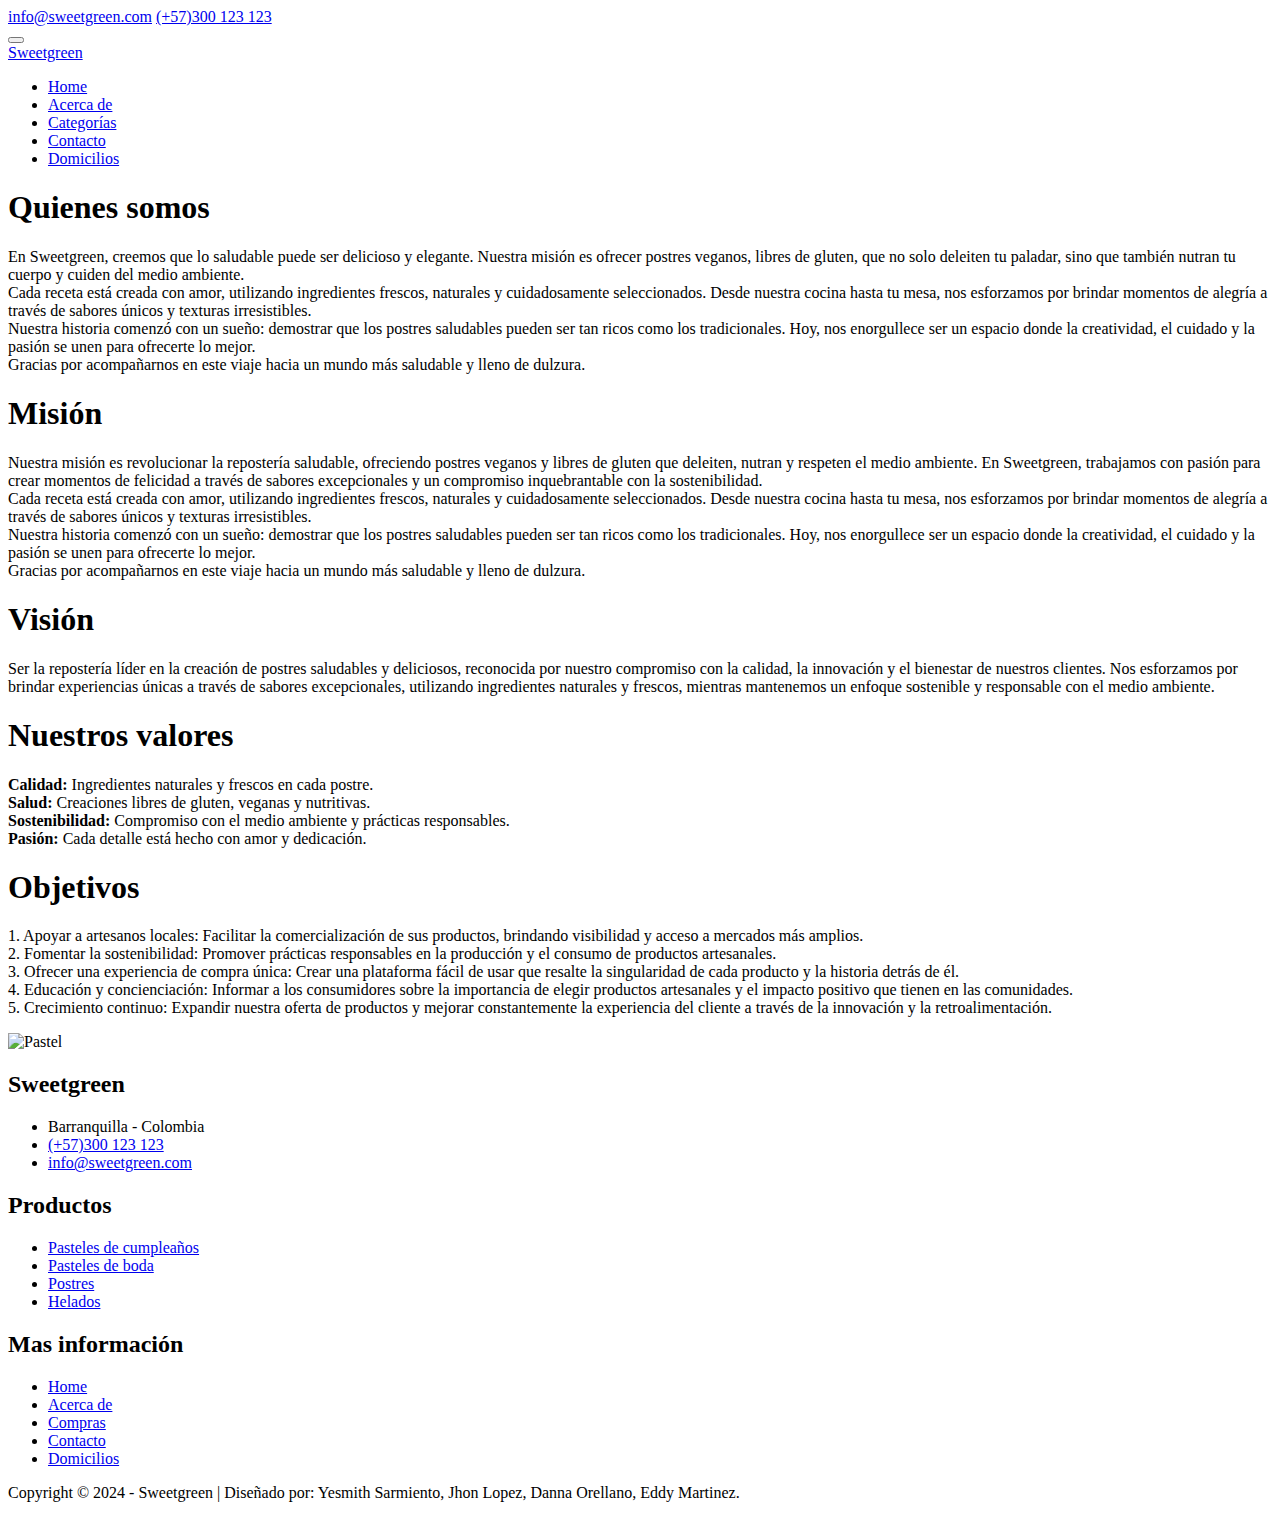
==== About.html @ d4d69380 "Add files via upload" ====
<!DOCTYPE html>
<html lang="en">
<head>
    <meta charset="UTF-8">
    <meta name="viewport" content="width=device-width, initial-scale=1.0">
    <title>Sweetgreen - Sobre nosotros</title>
    <!-- Conexión con fuentes -->
    <link href="https://fonts.googleapis.com/css2?family=Playfair+Display:ital,wght@0,400..900;1,400..900&display=swap" rel="stylesheet">
    <link href="https://fonts.googleapis.com/css2?family=Raleway:wght@400;700;800&display=swap" rel="stylesheet">
    <!--  -->
    <!-- Conexión con el Main Bootstrap -->
    <link href="https://cdn.jsdelivr.net/npm/bootstrap@5.0.2/dist/css/bootstrap.min.css" rel="stylesheet" 
    integrity="sha384-EVSTQN3/azprG1Anm3QDgpJLIm9Nao0Yz1ztcQTwFspd3yD65VohhpuuCOmLASjC" crossorigin="anonymous">
    <!--  -->
    <!-- Iconos -->
    <link rel="apple-touch-icon" href="assets/img/">
    <!-- css -->
     <link rel="stylesheet" href="assets/css/bootstrap.min.css">
     <link rel="stylesheet" href="assets/css/templatemo.css">
     <link rel="stylesheet" href="assets/css/custom.css">
     <link rel="stylesheet" href="assets/css/fontawesome.min.css">

</head>
<body">

    <!-- Inicio del Encabezado -->
    <nav class="navbar navbar-expand-lg bg-dark navbar-light" id="templatemo_nav_top">
        <div class="container text-light">
            <div class="w-100 d-flex justify-content-between">
                <div>
                    <i class="fa fa-envelope mx-2"></i>
                    <a class="navbar-sm-brand text-light text-decoration-none" href="mailto:info@sweetgreen.com">info@sweetgreen.com</a>
                    <i class="fa fa-phone mx-2"></i>
                    <a class="navbar-sm-brand text-light text-decoration-none" href="tel: (+57)300 123 123">(+57)300 123 123</a>
                </div>
                <div>
                    <a class="text-light" href="https://fb.com/templatemo" target="_blank" rel="sponsored"><i class="fab fa-facebook-f fa-sm fa-fw me-2"></i></a>
                    <a class="text-light" href="https://www.instagram.com/" target="_blank"><i class="fab fa-instagram fa-sm fa-fw me-2"></i></a>
                    <a class="text-light" href="https://twitter.com/" target="_blank"><i class="fab fa-twitter fa-sm fa-fw me-2"></i></a>
                </div>
            </div> 
        </div>
    </nav>
    <!-- Fin del Encabezado -->

    <!-- Inicio del Menu (Barra Horizontal) -->
     <nav class="navbar navbar-expand-lg navbar-light shadow">
        <button class="navbar-toggler" type="button" data-bs-toggle="collapse" data-bs-target="#opciones">
            <span class="navbar-toggler-icon"></span>
        </button>
        <div class="container d-flex justify-content-between align-items-center">
            <a class="navbar-brand text-success logo h1 align-self-center" href="index.html">Sweetgreen</a>
            <div class="align-self-center collapse navbar-collapse flex-fill d-lg-flex justify-content-lg-between" id="opciones">
                <ul class="nav navbar-nav d-flex justify-content-between mx-lg-auto">
                    <li class="nav-item">
                        <a class="nav-link" href="index.html">Home</a>
                    </li>
                    <li class="nav-item">
                        <a class="nav-link" href="About.html">Acerca de</a>
                    </li>
                    <li class="nav-item">
                        <a class="nav-link" href="Shop.html">Categorías</a>
                    </li>
                    <li class="nav-item">
                        <a class="nav-link" href="Contacto.html">Contacto</a>
                    </li>
                    <li class="nav-item">
                        <a class="nav-link" href="Domicilios.html">Domicilios</a>
                    </li>
                </ul>
            </div>
        </div>
 
     </nav>
    <!-- Fin del Menu (Barra Horizontal) -->

    <!-- Contenido de Página -->

    <!-- Inicio de Acerca de-->
    <section class="bg-success py-5">
        <div class="container">
            <div class="row align-items-center">
                <div class="col-md-8 text-white">
                    <h1>Quienes somos</h1>
                        <p>
                            En Sweetgreen, creemos que lo saludable puede ser delicioso y elegante.
                            Nuestra misión es ofrecer postres veganos, libres de gluten, que no solo deleiten tu paladar, sino que también nutran tu cuerpo y cuiden del medio ambiente.
                            <br>Cada receta está creada con amor, utilizando ingredientes frescos, naturales y cuidadosamente seleccionados. Desde nuestra cocina hasta tu mesa, nos esforzamos por brindar momentos de alegría a través de sabores únicos y texturas irresistibles.
                            <br>Nuestra historia comenzó con un sueño: demostrar que los postres saludables pueden ser tan ricos como los tradicionales. Hoy, nos enorgullece ser un espacio donde la creatividad, el cuidado y la pasión se unen para ofrecerte lo mejor.
                            <br>Gracias por acompañarnos en este viaje hacia un mundo más saludable y lleno de dulzura.

                        </p>
                    <h1>Misión</h1>
                        <p>
                            Nuestra misión es revolucionar la repostería saludable, ofreciendo postres veganos y libres de gluten que deleiten, nutran y respeten el medio ambiente. En Sweetgreen, trabajamos con pasión para crear momentos de felicidad a través de sabores excepcionales y un compromiso inquebrantable con la sostenibilidad.
                            <br>Cada receta está creada con amor, utilizando ingredientes frescos, naturales y cuidadosamente seleccionados. Desde nuestra cocina hasta tu mesa, nos esforzamos por brindar momentos de alegría a través de sabores únicos y texturas irresistibles.
                            <br>Nuestra historia comenzó con un sueño: demostrar que los postres saludables pueden ser tan ricos como los tradicionales. Hoy, nos enorgullece ser un espacio donde la creatividad, el cuidado y la pasión se unen para ofrecerte lo mejor.
                            <br>Gracias por acompañarnos en este viaje hacia un mundo más saludable y lleno de dulzura.

                        </p>
                    <h1>Visión</h1>
                        <p>
                            Ser la repostería líder en la creación de postres saludables y deliciosos, reconocida 
                            por nuestro compromiso con la calidad, la innovación y el bienestar de nuestros clientes. 
                            Nos esforzamos por brindar experiencias únicas a través de sabores excepcionales,
                            utilizando ingredientes naturales y frescos, mientras mantenemos un enfoque sostenible 
                            y responsable con el medio ambiente.
                        </p>
                    <h1>Nuestros valores</h1>
                        <p>
                            <b>Calidad:</b> Ingredientes naturales y frescos en cada postre.
                            <br><b>Salud:</b> Creaciones libres de gluten, veganas y nutritivas.
                            <br><b>Sostenibilidad:</b> Compromiso con el medio ambiente y prácticas responsables.
                            <br><b>Pasión:</b> Cada detalle está hecho con amor y dedicación.
                        </p>
                    <h1>Objetivos </h1>
                        <p>
                            1. Apoyar a artesanos locales: Facilitar la comercialización de sus productos, brindando visibilidad y acceso a mercados más amplios.
                            <br>2. Fomentar la sostenibilidad: Promover prácticas responsables en la producción y el consumo de productos artesanales.
                            <br>3. Ofrecer una experiencia de compra única: Crear una plataforma fácil de usar que resalte la singularidad de cada producto y la historia detrás de él.
                            <br>4. Educación y concienciación: Informar a los consumidores sobre la importancia de elegir productos artesanales y el impacto positivo que tienen en las comunidades.
                            <br>5. Crecimiento continuo: Expandir nuestra oferta de productos y mejorar constantemente la experiencia del cliente a través de la innovación y la retroalimentación.
                        </p>
                </div>
                <!-- Imagen Enorme -->
                <div class="col-md-4">
                    <img src="assets/img/Cake_01.jpg"style="width: 90%; height: auto;" alt="Pastel">
                </div>
                <!--  -->
            </div>
        </div>
    </section>
    <!-- Fin de Acerca de -->

    <!-- Inicio de Footer -->
    <footer class="bg-dark" id="templatemo_footer">
        <div class="container">
            <div class="row">
                <div class="col-md-4 pt-5">
                    <h2 class="h2 text-success border-bottom pb-3 border-light log">Sweetgreen</h2>
                    <ul class="list-unstyled text-light footer-link-list">
                        <li>
                            <i class="fas fa-map-market-alt fa-fw"></i>
                            Barranquilla - Colombia
                        </li>
                        <li>
                            <i class="fa fa-phone fa-fw"></i>
                            <a class="text-decoration-none" href="tel: (+57)300 123 123">(+57)300 123 123</a>
                        </li>
                        <li>
                            <i class="fa fa-envelope mx-2"></i>
                            <a class="text-decoration-none" href="mailto:info@sweetgreen.com">info@sweetgreen.com</a>
                        </li>
                    </ul>
                </div>
                <div class="col-md-4 pt-5">
                    <h2 class="h2 text-light border-bottom pb-3 border-light">Productos</h2>
                    <ul class="list-unstyled text-light footer-link-list">
                        <!-- Enlace a cada sección de la página -->
                        <li><a class="text-decoration-none" href="Shop.html">Pasteles de cumpleaños</a></li>
                        <li><a class="text-decoration-none" href="Shop.html">Pasteles de boda</a></li>
                        <li><a class="text-decoration-none" href="Shop.html">Postres</a></li>
                        <li><a class="text-decoration-none" href="Shop.html">Helados</a></li>
                    </ul>
                </div>
                <div class="col-md-4 pt-5">
                    <h2 class="h2 text-light border-bottom pb-3 border-light">Mas información</h2>
                    <ul class="list-unstyled text-light footer-link-list">
                        <li><a class="text-decoration-none" href="index.html">Home</a></li>
                        <li><a class="text-decoration-none" href="About.html">Acerca de</a></li>
                        <li><a class="text-decoration-none" href="Shop.html">Compras</a></li>
                        <li><a class="text-decoration-none" href="Contacto.html">Contacto</a></li>
                        <li><a class="text-decoration-none" href="Domicilios.html">Domicilios</a></li>
                    </ul>
                </div>
            </div>
 
        </div>
        <div class="w-100 bg-black py-3">
            <div class="container">
                <div class="row pt-2">
                    <p class="text-left text-light">
                        Copyright &copy; 2024 - Sweetgreen | Diseñado por: Yesmith Sarmiento, Jhon Lopez, Danna Orellano, Eddy Martinez.
                    </p>
                </div>
            </div>
        </div>
    </footer>
    <!-- Fin del Footer -->
    <!-- Archivos jS-->
    <script src="assets/js/bootstrap.bundle.min.js"></script>


</body>
</html>
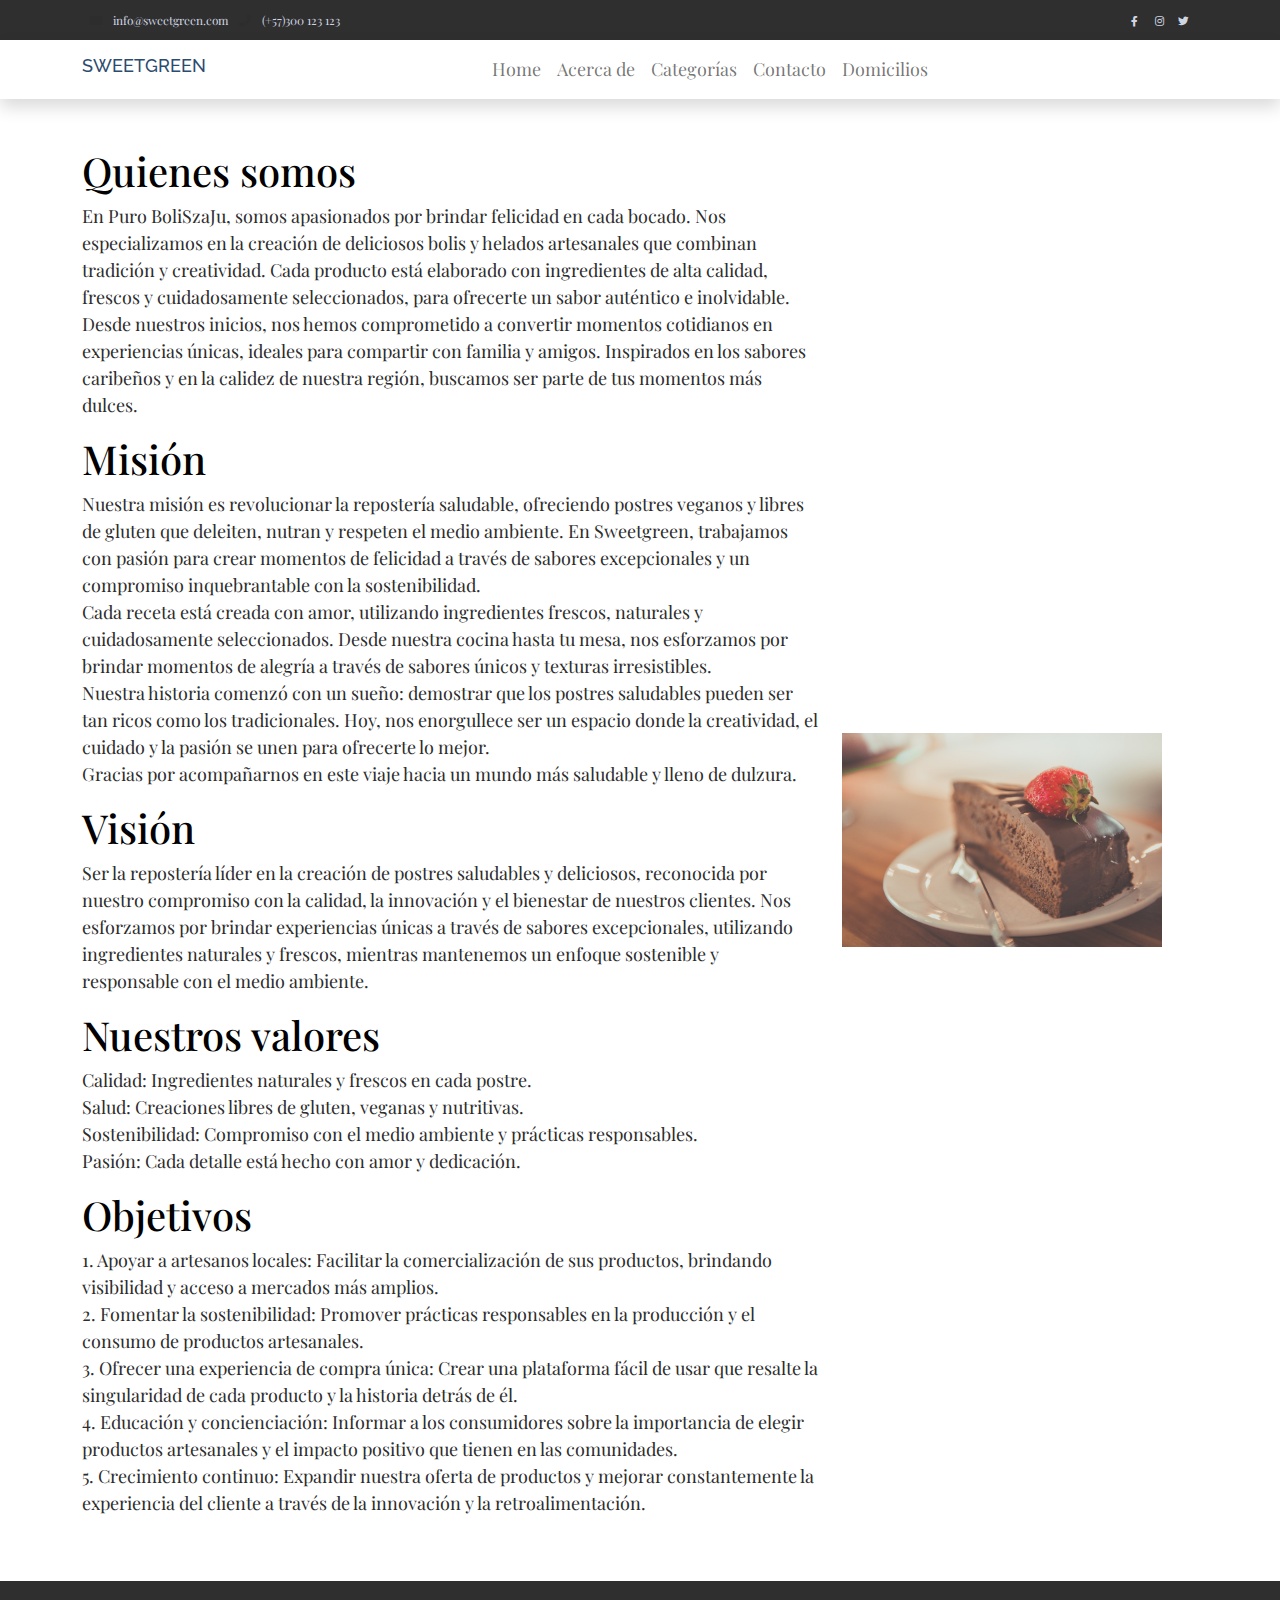
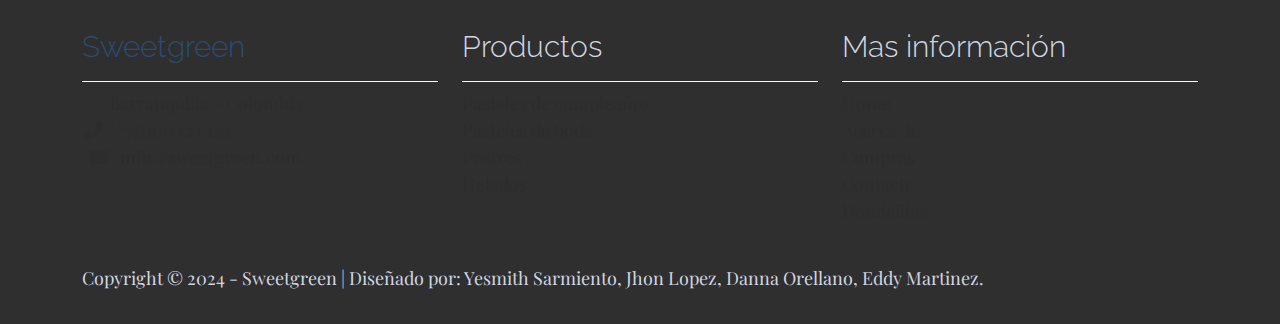
==== commit 05898ffa: "Update About.html" ====
--- a/About.html
+++ b/About.html
@@ -83,11 +83,9 @@
                 <div class="col-md-8 text-white">
                     <h1>Quienes somos</h1>
                         <p>
-                            En Sweetgreen, creemos que lo saludable puede ser delicioso y elegante.
-                            Nuestra misión es ofrecer postres veganos, libres de gluten, que no solo deleiten tu paladar, sino que también nutran tu cuerpo y cuiden del medio ambiente.
-                            <br>Cada receta está creada con amor, utilizando ingredientes frescos, naturales y cuidadosamente seleccionados. Desde nuestra cocina hasta tu mesa, nos esforzamos por brindar momentos de alegría a través de sabores únicos y texturas irresistibles.
-                            <br>Nuestra historia comenzó con un sueño: demostrar que los postres saludables pueden ser tan ricos como los tradicionales. Hoy, nos enorgullece ser un espacio donde la creatividad, el cuidado y la pasión se unen para ofrecerte lo mejor.
-                            <br>Gracias por acompañarnos en este viaje hacia un mundo más saludable y lleno de dulzura.
+                            En Puro BoliSzaJu, somos apasionados por brindar felicidad en cada bocado. Nos especializamos en la creación de deliciosos bolis y helados artesanales que combinan tradición y creatividad. Cada producto está elaborado con ingredientes de alta calidad, frescos y cuidadosamente seleccionados, para ofrecerte un sabor auténtico e inolvidable.
+
+Desde nuestros inicios, nos hemos comprometido a convertir momentos cotidianos en experiencias únicas, ideales para compartir con familia y amigos. Inspirados en los sabores caribeños y en la calidez de nuestra región, buscamos ser parte de tus momentos más dulces.
 
                         </p>
                     <h1>Misión</h1>
--- a/assets/css/templatemo.css
+++ b/assets/css/templatemo.css
@@ -0,0 +1,324 @@
+/*
+
+TemplateMo 559 Zay Shop
+
+https://templatemo.com/tm-559-zay-shop
+
+---------------------------------------------
+Table of contents
+------------------------------------------------
+1. Typography
+2. General
+3. Nav
+4. Hero Carousel
+5. Accordion
+6. Shop
+7. Product
+8. Carousel Hero
+9. Carousel Brand
+10. Services
+11. Contact map
+12. Footer
+13. Small devices (landscape phones, 576px and up)
+14. Medium devices (tablets, 768px and up)
+15. Large devices (desktops, 992px and up)
+16. Extra large devices (large desktops, 1200px and up)
+17. Forms
+18. buttoons
+--------------------------------------------- */
+
+
+
+
+/* Typography */
+body, ul, li, p, a, label, input, div {
+ font-family: 'Playfair Display', sans-serif;
+ color: #2d2d2d;    /* Un tono ligeramente más claro que el*/
+  font-size: 18px !important;
+  font-weight: 300 !important;
+}
+.h1 {
+  font-family: 'Raleway', sans-serif;
+    font-weight: 800; /* Pesada para impacto */
+    font-size: 2.8em;
+    text-transform: uppercase;
+    text-align: left; /* Título alineado a la izquierda */
+    color: #2b4b6f; /* Verde elegante */
+}
+.h2 {
+  font-family: 'Raleway', sans-serif;
+  font-size: 30px !important;
+  font-weight: 300;
+}
+.h3 {
+  font-family: 'Raleway', sans-serif;
+  font-size: 22px !important;
+}
+/* General */
+.logo { font-weight: 500 !important;}
+.text-warning {  color: #ede861 !important;}
+.text-muted { color: #bcbcbc !important;}
+.text-success { color:  #2b4b6f  !important;}
+.text-light { color: #cfd6e1 !important;}
+.bg-dark { background-color: #2F2F2F !important;}
+.bg-light { background-color: #e9eef5 !important;}
+.bg-black { background-color: #2F2F2F !important;}
+/* .bg-black { background-color: #1d242d !important;} */
+.bg-success { background-color: #77dd7700!important;}
+.btn-success {
+  background-color: #4169E1 !important;
+  border-color: #4169E1 !important;
+}
+.pagination .page-link:hover {color: #000;}
+.pagination .page-link:hover, .pagination .page-link.active {
+  background-color: #2b4b6f;
+  color: #fff;
+}
+/* Nav */
+#templatemo_nav_top { min-height: 40px;}
+#templatemo_nav_top * { font-size: .9em !important;}
+#templatemo_main_nav a { color: #212934;}
+#templatemo_main_nav a:hover { color: #69bb7e;}
+#templatemo_main_nav .navbar .nav-icon { margin-right: 20px;}
+
+/* Hero Carousel */
+#template-mo-zay-hero-carousel { background: #efefef !important;}
+/* Accordion */
+.templatemo-accordion a { color: #000;}
+.templatemo-accordion a:hover { color: #333d4a;}
+/* Shop */
+.shop-top-menu a:hover { color: #69bb7e !important;}
+/* Product */
+.product-wap { box-shadow: 0px 5px 10px 0px rgba(0, 0, 0, 0.10);}
+.product-wap .product-color-dot.color-dot-red { background:#f71515;}
+.product-wap .product-color-dot.color-dot-blue { background:#6db4fe;}
+.product-wap .product-color-dot.color-dot-black { background:#000000;}
+.product-wap .product-color-dot.color-dot-light { background:#e0e0e0;}
+.product-wap .product-color-dot.color-dot-green { background:#0bff7e;}
+.card.product-wap .card .product-overlay {
+  background: rgba(0,0,0,.2);
+  visibility: hidden;
+  opacity: 0;
+  transition: .3s;
+}
+.card.product-wap:hover .card .product-overlay {
+  visibility: visible;
+  opacity: 1;
+}
+.card.product-wap a { color: #000;}
+#carousel-related-product .slick-slide:focus { outline: none !important;}
+#carousel-related-product .slick-dots li button:before {
+  font-size: 15px;
+  margin-top: 20px;
+}
+/* Brand */
+.brand-img {
+  filter: grayscale(100%);
+  opacity: 0.5;
+  transition: .5s;
+}
+.brand-img:hover {
+  filter: grayscale(0%);
+  opacity: 1;
+}
+/* Carousel Hero */
+#template-mo-zay-hero-carousel .carousel-indicators li {
+  margin-top: -50px;
+  background-color: #4a4a4a;
+}
+#template-mo-zay-hero-carousel .carousel-control-next i,
+#template-mo-zay-hero-carousel .carousel-control-prev i {
+  color: #4a4a4a!important;
+  font-size: 2.8em !important;
+}
+/* Carousel Brand */
+.tempaltemo-carousel .h1 {
+  font-size: .5em !important;
+  color: #000 !important;
+}
+/* Services */
+.services-icon-wap {transition: .3s;}
+.services-icon-wap:hover, .services-icon-wap:hover i {color: #fff;}
+.services-icon-wap:hover {background: #ffffff;
+/* Contact map */
+.leaflet-control a, .leaflet-control { font-size: 10px !important;}
+.form-control { border: 1px solid #e8e8e8;}
+/* Footer */
+#tempaltemo_footer a { color: #ffffff;}
+#tempaltemo_footer a:hover { color: #68bb7d;}
+#tempaltemo_footer ul.footer-link-list li { padding-top: 10px;}
+#tempaltemo_footer ul.footer-icons li {
+  width: 2.6em;
+  height: 2.6em;
+  line-height: 2.6em;
+}
+#tempaltemo_footer ul.footer-icons li:hover {
+  background-color: #cfd6e1;
+  transition: .5s;
+}
+#tempaltemo_footer ul.footer-icons li:hover i {
+  color: #f0ab7c;
+  transition: .5s;
+}
+#tempaltemo_footer .border-light { border-color: #ffffff !important;}
+/*
+// Extra small devices (portrait phones, less than 576px)
+// No media query since this is the default in Bootstrap
+*/
+/* Small devices (landscape phones, 576px and up)*/
+.product-wap .h3, .product-wap li, .product-wap i, .product-wap p {
+  font-size: 12px !important;
+}
+.product-wap .product-color-dot {
+  width: 6px;
+  height: 6px;
+}
+
+@media (min-width: 576px) {
+  .tempaltemo-carousel .h1 { font-size: 1em !important;}
+}
+
+/*// Medium devices (tablets, 768px and up)*/
+@media (min-width: 768px) {
+  #templatemo_main_nav .navbar-nav {max-width: 450px;}
+ }
+
+/* Large devices (desktops, 992px and up)*/
+@media (min-width: 992px) {
+  #templatemo_main_nav .navbar-nav {max-width: 550px;}
+  #template-mo-zay-hero-carousel .carousel-item {min-height: 30rem !important;}
+  .product-wap .h3, .product-wap li, .product-wap i, .product-wap p {font-size: 18px !important;}
+  .product-wap .product-color-dot {
+    width: 12px;
+    height: 12px;
+  }
+}
+
+/* Extra large devices (large desktops, 1200px and up)*/
+@media (min-width: 1200px) {}
+
+
+/* Formularios */
+form {
+  margin: 1rem 0;
+  padding: 1rem;
+  background: #fff;
+  border: 1px solid #000000;
+  border-radius: 8px;
+  box-shadow: 0 2px 4px rgba(0, 0, 0, 0.1);
+}
+
+label {
+  display: block;
+  margin-bottom: 0.5rem;
+  font-weight: bold;
+  color: #000000;
+}
+
+input[type="text"], input[type="email"], textarea, select {
+  width: 100%;
+  padding: 0.5rem;
+  margin-bottom: 1rem;
+  border: 1px solid #000000;
+  border-radius: 4px;
+  font-size: 1rem;
+  font-family: 'Arial', sans-serif;
+}
+
+/* Botones */
+button {
+  display: block;
+  width: 100%;
+  padding: 10px;
+  background-color: #43c43f;
+  color: white;
+  border: none;
+  border-radius: 5px;
+  font-size: 1em;
+  cursor: pointer;
+}
+  /* General carousel styles */
+.carousel {
+    position: relative;
+    width: 100%;
+    height: 30vh; /* Altura elegante y moderada */
+    overflow: hidden;
+    border-radius: 10px; /* Bordes redondeados */
+    box-shadow: 0 4px 15px rgba(0, 0, 0, 0.3); /* Sombra para elegancia */
+}
+
+/* Slides */
+.carousel-slide {
+    display: flex;
+    width: 100%;
+    height: 100%;
+    transition: transform 0.5s ease-in-out;
+}
+
+.carousel-item {
+    min-width: 100%;
+    height: 100%;
+    background-size: cover;
+    background-position: center;
+}
+
+/* Navigation arrows */
+.carousel-arrow {
+    position: absolute;
+    top: 50%;
+    transform: translateY(-50%);
+    width: 50px;
+    height: 50px;
+    background-color: rgba(255, 255, 255, 0.8);
+    color: #333;
+    border: none;
+    border-radius: 50%;
+    cursor: pointer;
+    display: flex;
+    align-items: center;
+    justify-content: center;
+    z-index: 10;
+    box-shadow: 0 2px 10px rgba(0, 0, 0, 0.2);
+    transition: background-color 0.3s ease, transform 0.3s ease;
+}
+
+.carousel-arrow:hover {
+    background-color: #555;
+    color: white;
+    transform: scale(1.1);
+}
+
+.carousel-arrow.left {
+    left: 10px;
+}
+
+.carousel-arrow.right {
+    right: 10px;
+}
+
+/* Dots navigation */
+.carousel-dots {
+    position: absolute;
+    bottom: 15px;
+    left: 50%;
+    transform: translateX(-50%);
+    display: flex;
+    gap: 10px;
+    z-index: 10;
+}
+
+.carousel-dot {
+    width: 12px;
+    height: 12px;
+    background-color: rgba(255, 255, 255, 0.6);
+    border-radius: 50%;
+    cursor: pointer;
+    transition: background-color 0.3s ease, transform 0.3s ease;
+}
+
+.carousel-dot:hover,
+.carousel-dot.active {
+    background-color: #68bb7d;
+    transform: scale(1.2);
+}
+              
--- a/assets/css/custom.css
+++ b/assets/css/custom.css
@@ -0,0 +1,3 @@
+/*
+Custom Css
+*/
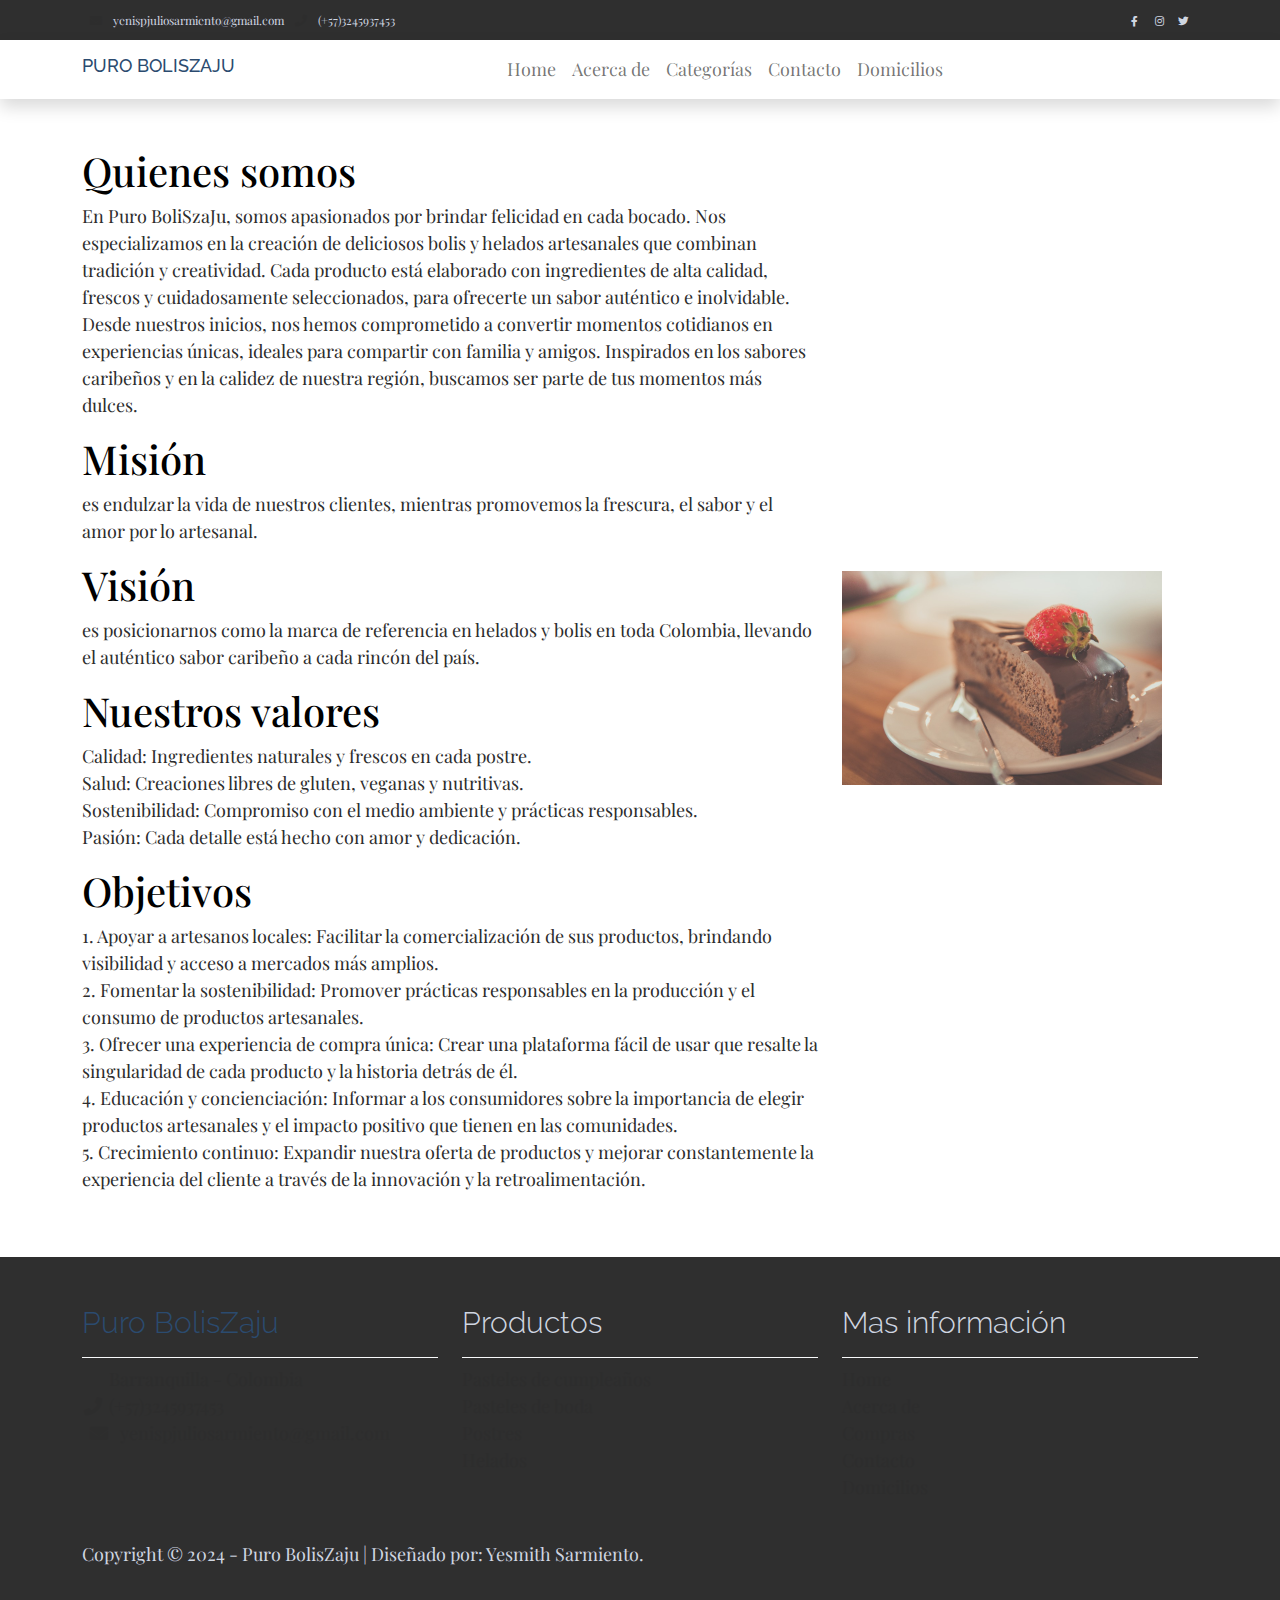
==== commit 0ddffa17: "Update About.html" ====
--- a/About.html
+++ b/About.html
@@ -29,9 +29,9 @@
             <div class="w-100 d-flex justify-content-between">
                 <div>
                     <i class="fa fa-envelope mx-2"></i>
-                    <a class="navbar-sm-brand text-light text-decoration-none" href="mailto:info@sweetgreen.com">info@sweetgreen.com</a>
+                    <a class="navbar-sm-brand text-light text-decoration-none" href="yenispjuliosarmiento@gmail.com">yenispjuliosarmiento@gmail.com </a>
                     <i class="fa fa-phone mx-2"></i>
-                    <a class="navbar-sm-brand text-light text-decoration-none" href="tel: (+57)300 123 123">(+57)300 123 123</a>
+                    <a class="navbar-sm-brand text-light text-decoration-none" href="tel: (+57)3245937453">(+57)3245937453 </a>
                 </div>
                 <div>
                     <a class="text-light" href="https://fb.com/templatemo" target="_blank" rel="sponsored"><i class="fab fa-facebook-f fa-sm fa-fw me-2"></i></a>
@@ -49,7 +49,7 @@
             <span class="navbar-toggler-icon"></span>
         </button>
         <div class="container d-flex justify-content-between align-items-center">
-            <a class="navbar-brand text-success logo h1 align-self-center" href="index.html">Sweetgreen</a>
+            <a class="navbar-brand text-success logo h1 align-self-center" href="index.html">Puro BolisZaju</a>
             <div class="align-self-center collapse navbar-collapse flex-fill d-lg-flex justify-content-lg-between" id="opciones">
                 <ul class="nav navbar-nav d-flex justify-content-between mx-lg-auto">
                     <li class="nav-item">
@@ -85,24 +85,17 @@
                         <p>
                             En Puro BoliSzaJu, somos apasionados por brindar felicidad en cada bocado. Nos especializamos en la creación de deliciosos bolis y helados artesanales que combinan tradición y creatividad. Cada producto está elaborado con ingredientes de alta calidad, frescos y cuidadosamente seleccionados, para ofrecerte un sabor auténtico e inolvidable.
 
-Desde nuestros inicios, nos hemos comprometido a convertir momentos cotidianos en experiencias únicas, ideales para compartir con familia y amigos. Inspirados en los sabores caribeños y en la calidez de nuestra región, buscamos ser parte de tus momentos más dulces.
+                            Desde nuestros inicios, nos hemos comprometido a convertir momentos cotidianos en experiencias únicas, ideales para compartir con familia y amigos. Inspirados en los sabores caribeños y en la calidez de nuestra región, buscamos ser parte de tus momentos más dulces.
 
                         </p>
                     <h1>Misión</h1>
                         <p>
-                            Nuestra misión es revolucionar la repostería saludable, ofreciendo postres veganos y libres de gluten que deleiten, nutran y respeten el medio ambiente. En Sweetgreen, trabajamos con pasión para crear momentos de felicidad a través de sabores excepcionales y un compromiso inquebrantable con la sostenibilidad.
-                            <br>Cada receta está creada con amor, utilizando ingredientes frescos, naturales y cuidadosamente seleccionados. Desde nuestra cocina hasta tu mesa, nos esforzamos por brindar momentos de alegría a través de sabores únicos y texturas irresistibles.
-                            <br>Nuestra historia comenzó con un sueño: demostrar que los postres saludables pueden ser tan ricos como los tradicionales. Hoy, nos enorgullece ser un espacio donde la creatividad, el cuidado y la pasión se unen para ofrecerte lo mejor.
-                            <br>Gracias por acompañarnos en este viaje hacia un mundo más saludable y lleno de dulzura.
+                            es endulzar la vida de nuestros clientes, mientras promovemos la frescura, el sabor y el amor por lo artesanal.
 
                         </p>
                     <h1>Visión</h1>
                         <p>
-                            Ser la repostería líder en la creación de postres saludables y deliciosos, reconocida 
-                            por nuestro compromiso con la calidad, la innovación y el bienestar de nuestros clientes. 
-                            Nos esforzamos por brindar experiencias únicas a través de sabores excepcionales,
-                            utilizando ingredientes naturales y frescos, mientras mantenemos un enfoque sostenible 
-                            y responsable con el medio ambiente.
+                           es posicionarnos como la marca de referencia en helados y bolis en toda Colombia, llevando el auténtico sabor caribeño a cada rincón del país.
                         </p>
                     <h1>Nuestros valores</h1>
                         <p>
@@ -135,7 +128,7 @@
         <div class="container">
             <div class="row">
                 <div class="col-md-4 pt-5">
-                    <h2 class="h2 text-success border-bottom pb-3 border-light log">Sweetgreen</h2>
+                    <h2 class="h2 text-success border-bottom pb-3 border-light log">Puro BolisZaju</h2>
                     <ul class="list-unstyled text-light footer-link-list">
                         <li>
                             <i class="fas fa-map-market-alt fa-fw"></i>
@@ -143,11 +136,11 @@
                         </li>
                         <li>
                             <i class="fa fa-phone fa-fw"></i>
-                            <a class="text-decoration-none" href="tel: (+57)300 123 123">(+57)300 123 123</a>
+                            <a class="text-decoration-none" href="tel: (+57)3245937453">(+57)3245937453 </a>
                         </li>
                         <li>
                             <i class="fa fa-envelope mx-2"></i>
-                            <a class="text-decoration-none" href="mailto:info@sweetgreen.com">info@sweetgreen.com</a>
+                            <a class="text-decoration-none" href="yenispjuliosarmiento@gmail.com">yenispjuliosarmiento@gmail.com </a>
                         </li>
                     </ul>
                 </div>
@@ -178,7 +171,7 @@
             <div class="container">
                 <div class="row pt-2">
                     <p class="text-left text-light">
-                        Copyright &copy; 2024 - Sweetgreen | Diseñado por: Yesmith Sarmiento, Jhon Lopez, Danna Orellano, Eddy Martinez.
+                        Copyright &copy; 2024 - Puro BolisZaju | Diseñado por: Yesmith Sarmiento.
                     </p>
                 </div>
             </div>
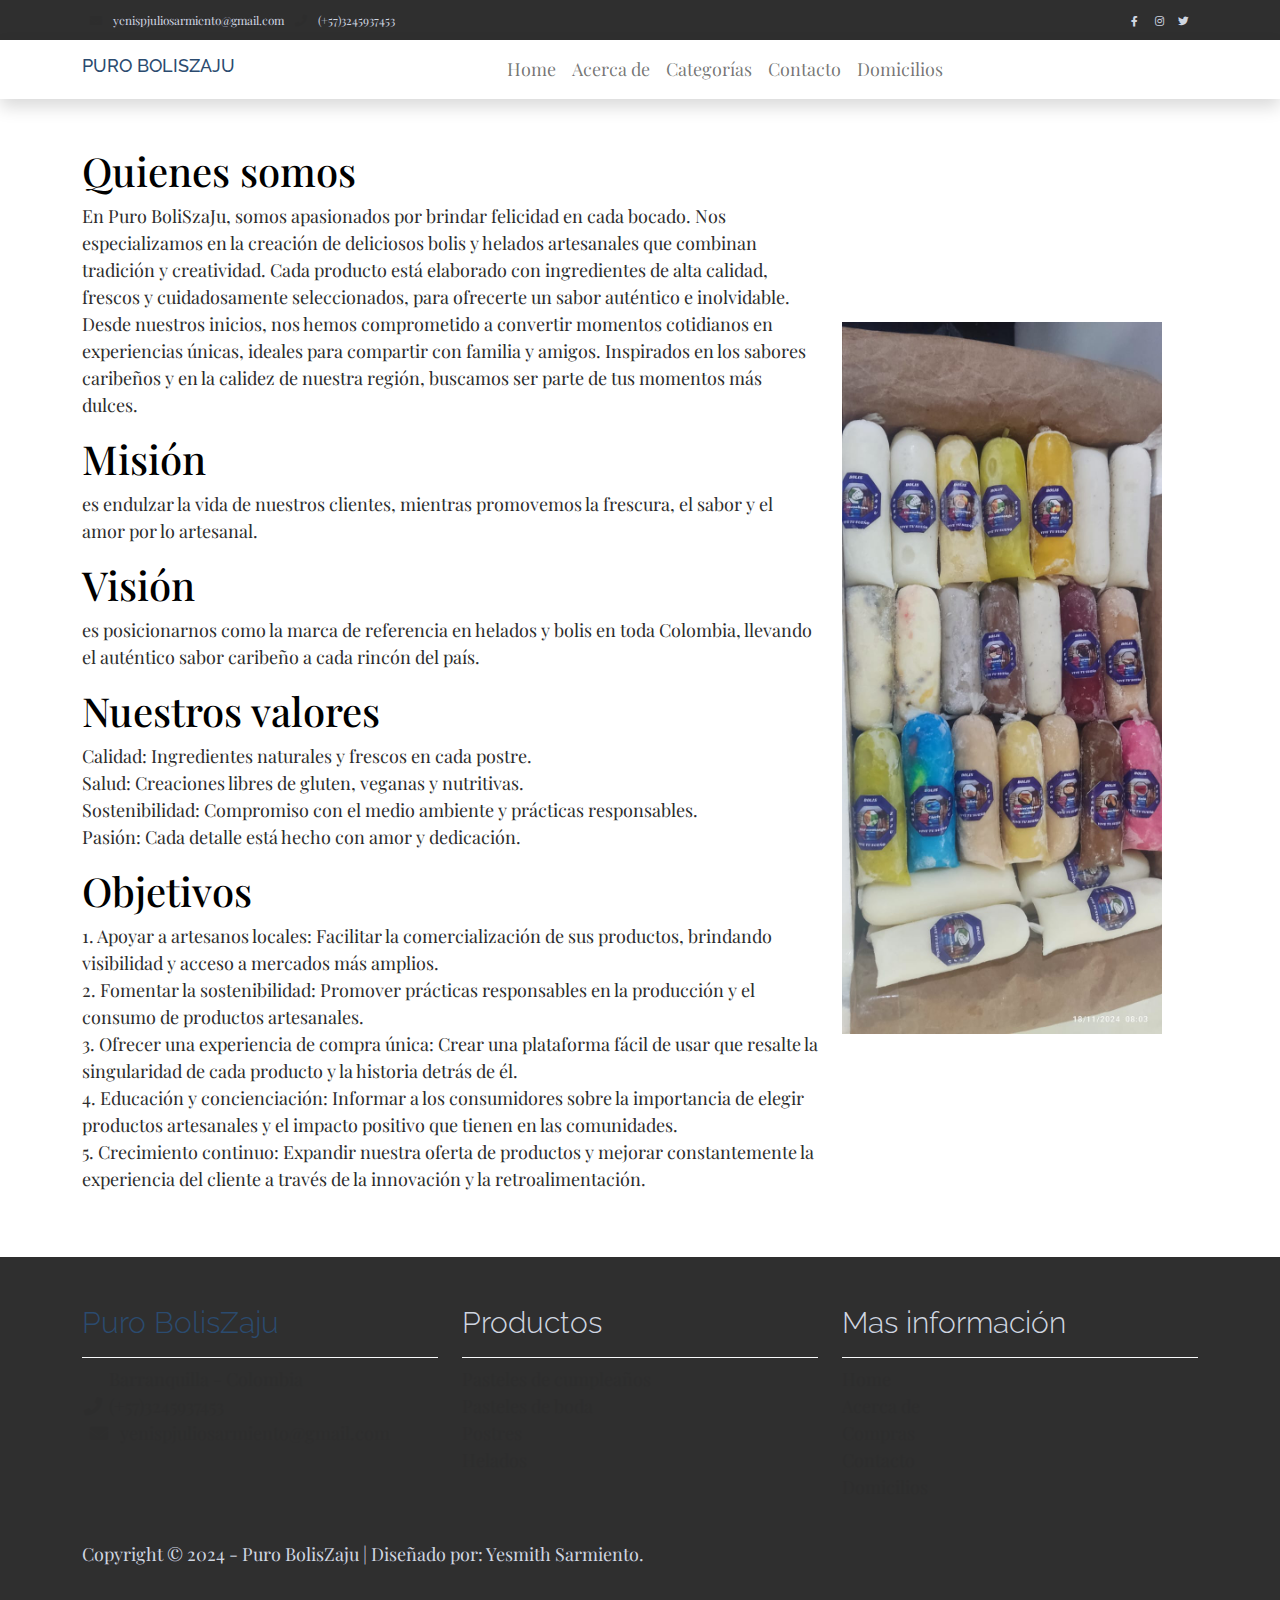
==== commit 0e003473: "Update About.html" ====
--- a/About.html
+++ b/About.html
@@ -115,7 +115,7 @@
                 </div>
                 <!-- Imagen Enorme -->
                 <div class="col-md-4">
-                    <img src="assets/img/Cake_01.jpg"style="width: 90%; height: auto;" alt="Pastel">
+                    <img src="assets/img/Imagen de WhatsApp 2024-12-20 a las 19.09.34_fd567a63.jpg"style="width: 90%; height: auto;" alt="Pastel">
                 </div>
                 <!--  -->
             </div>
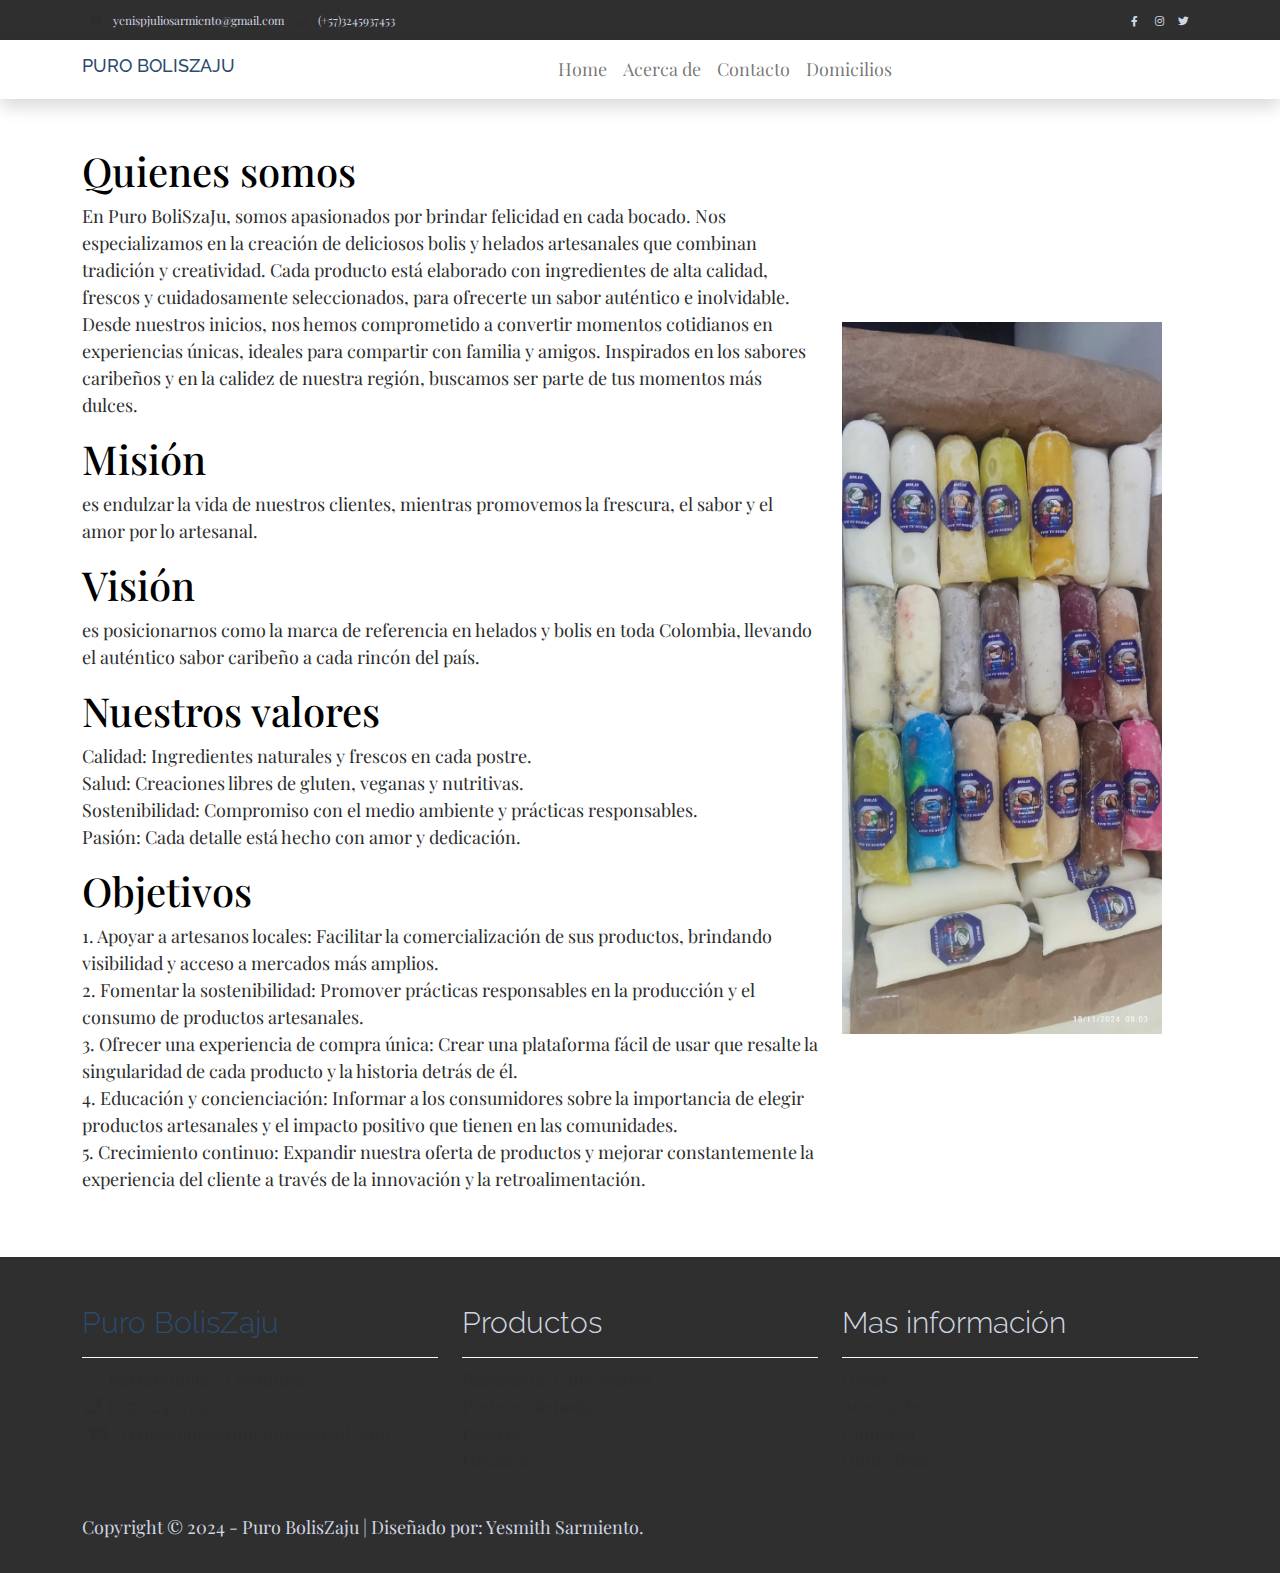
==== commit f4c7503e: "Update About.html" ====
--- a/About.html
+++ b/About.html
@@ -58,9 +58,8 @@
                     <li class="nav-item">
                         <a class="nav-link" href="About.html">Acerca de</a>
                     </li>
-                    <li class="nav-item">
-                        <a class="nav-link" href="Shop.html">Categorías</a>
-                    </li>
+                    
+                  
                     <li class="nav-item">
                         <a class="nav-link" href="Contacto.html">Contacto</a>
                     </li>
@@ -159,7 +158,7 @@
                     <ul class="list-unstyled text-light footer-link-list">
                         <li><a class="text-decoration-none" href="index.html">Home</a></li>
                         <li><a class="text-decoration-none" href="About.html">Acerca de</a></li>
-                        <li><a class="text-decoration-none" href="Shop.html">Compras</a></li>
+                        
                         <li><a class="text-decoration-none" href="Contacto.html">Contacto</a></li>
                         <li><a class="text-decoration-none" href="Domicilios.html">Domicilios</a></li>
                     </ul>
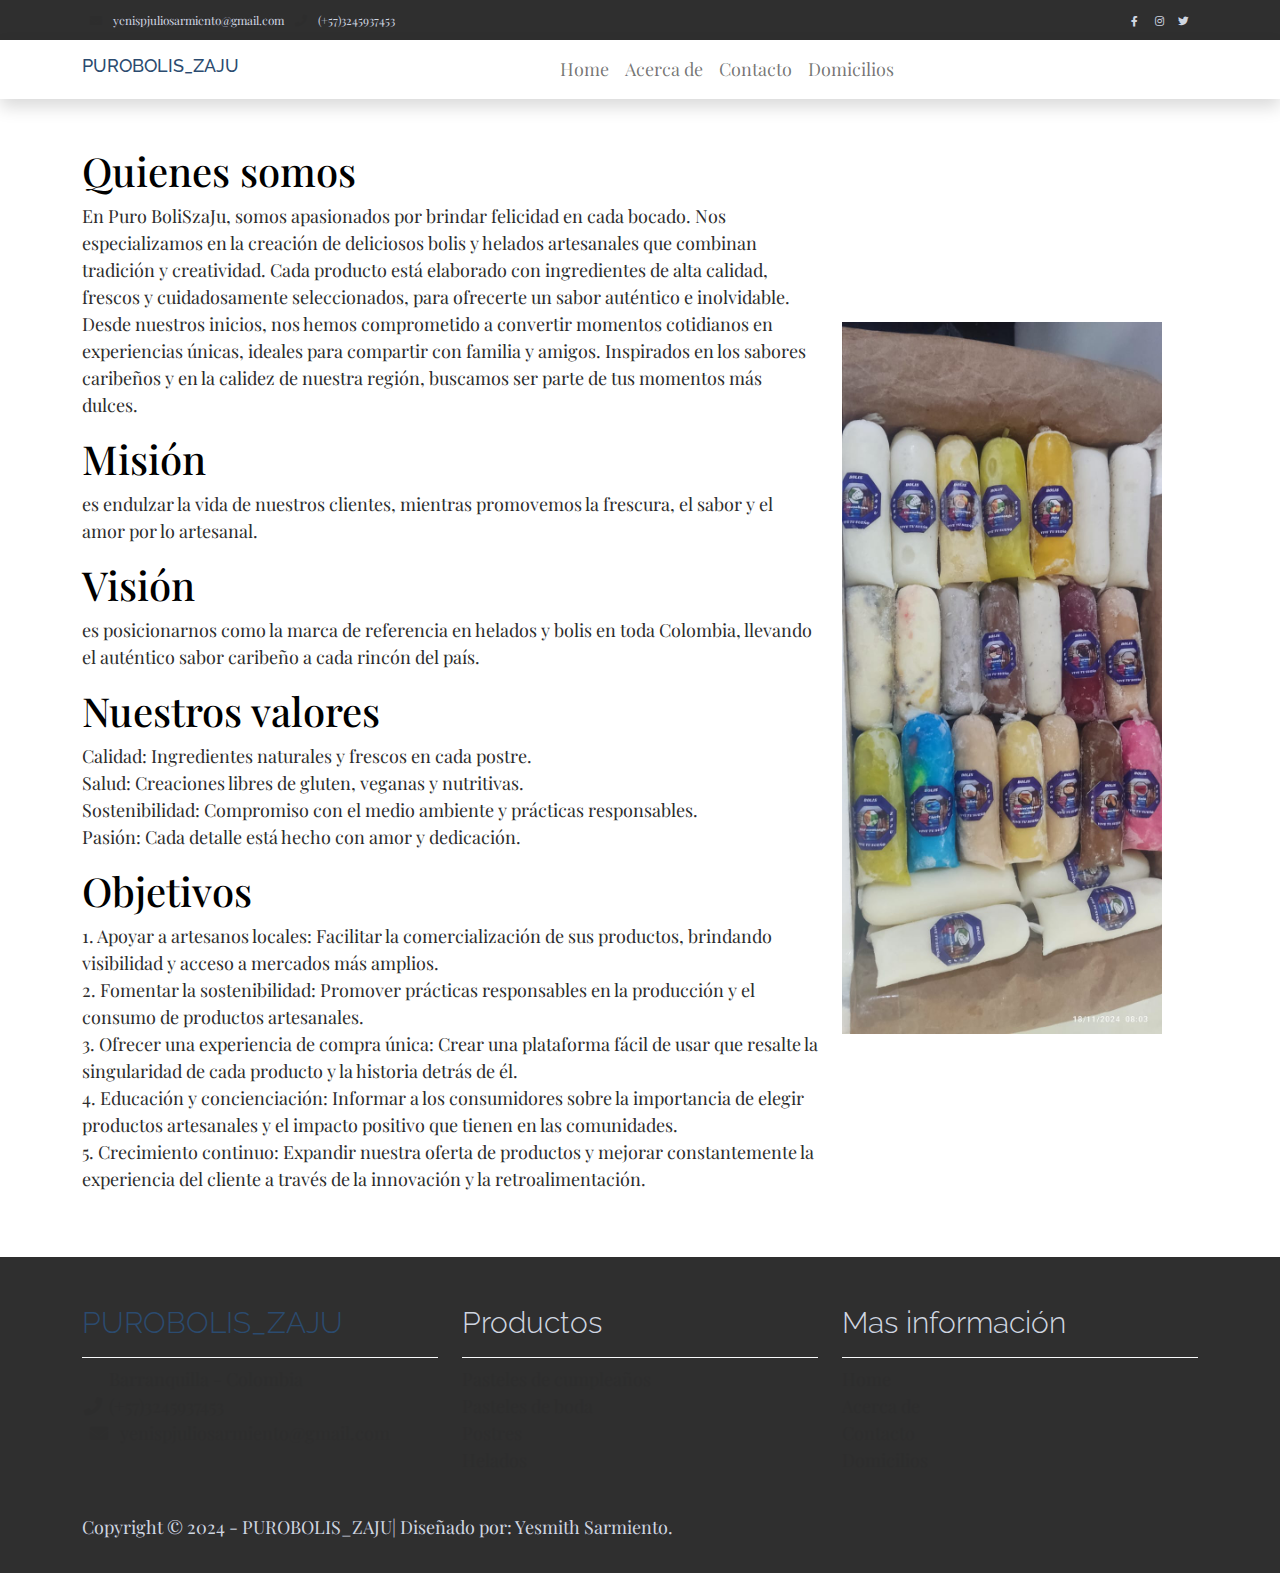
==== commit cb0c3049: "Update About.html" ====
--- a/About.html
+++ b/About.html
@@ -3,7 +3,7 @@
 <head>
     <meta charset="UTF-8">
     <meta name="viewport" content="width=device-width, initial-scale=1.0">
-    <title>Sweetgreen - Sobre nosotros</title>
+    <title>PUROBOLIS_ZAJU - Sobre nosotros</title>
     <!-- Conexión con fuentes -->
     <link href="https://fonts.googleapis.com/css2?family=Playfair+Display:ital,wght@0,400..900;1,400..900&display=swap" rel="stylesheet">
     <link href="https://fonts.googleapis.com/css2?family=Raleway:wght@400;700;800&display=swap" rel="stylesheet">
@@ -49,7 +49,7 @@
             <span class="navbar-toggler-icon"></span>
         </button>
         <div class="container d-flex justify-content-between align-items-center">
-            <a class="navbar-brand text-success logo h1 align-self-center" href="index.html">Puro BolisZaju</a>
+            <a class="navbar-brand text-success logo h1 align-self-center" href="index.html">PUROBOLIS_ZAJU</a>
             <div class="align-self-center collapse navbar-collapse flex-fill d-lg-flex justify-content-lg-between" id="opciones">
                 <ul class="nav navbar-nav d-flex justify-content-between mx-lg-auto">
                     <li class="nav-item">
@@ -127,7 +127,7 @@
         <div class="container">
             <div class="row">
                 <div class="col-md-4 pt-5">
-                    <h2 class="h2 text-success border-bottom pb-3 border-light log">Puro BolisZaju</h2>
+                    <h2 class="h2 text-success border-bottom pb-3 border-light log">PUROBOLIS_ZAJU</h2>
                     <ul class="list-unstyled text-light footer-link-list">
                         <li>
                             <i class="fas fa-map-market-alt fa-fw"></i>
@@ -170,7 +170,7 @@
             <div class="container">
                 <div class="row pt-2">
                     <p class="text-left text-light">
-                        Copyright &copy; 2024 - Puro BolisZaju | Diseñado por: Yesmith Sarmiento.
+                        Copyright &copy; 2024 - PUROBOLIS_ZAJU| Diseñado por: Yesmith Sarmiento.
                     </p>
                 </div>
             </div>
